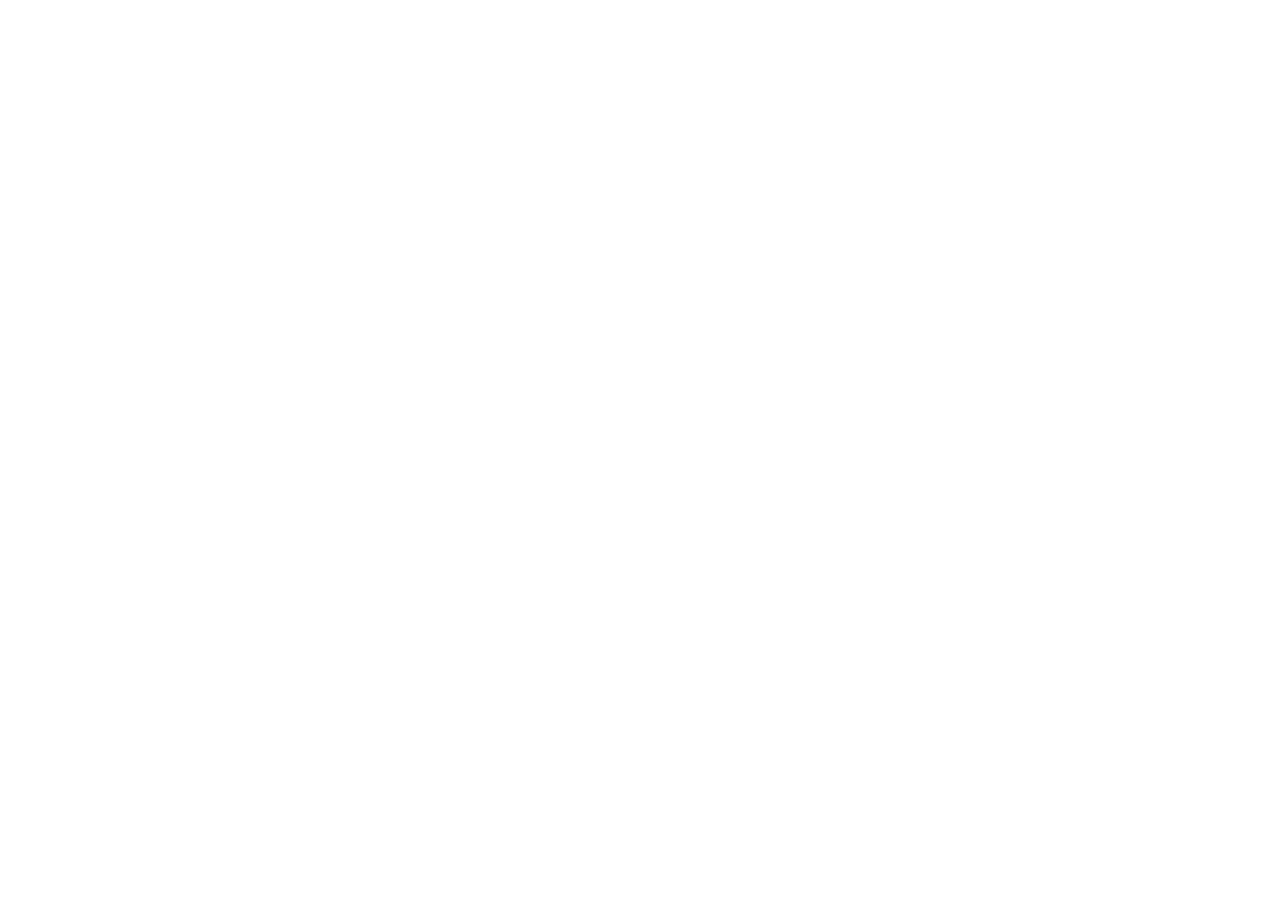
==== galeria.html @ 11febccc "Estructura base" ====
<!doctype html>
<html lang="en">
  <head>
    <meta name="Author" content="PCarrasco"/>
    <meta charset="utf-8"/>
    <meta name="viewport" content="width=device-width, initial-scale=1"/>
    <title>Home</title>
    <link href="css/estilos.css" rel="stylesheet" type="text/css"/>
    <link href="https://cdn.jsdelivr.net/npm/bootstrap@5.3.3/dist/css/bootstrap.min.css" rel="stylesheet" integrity="sha384-QWTKZyjpPEjISv5WaRU9OFeRpok6YctnYmDr5pNlyT2bRjXh0JMhjY6hW+ALEwIH" crossorigin="anonymous"/>
  </head>
  <body>
    <script src="https://cdn.jsdelivr.net/npm/bootstrap@5.3.3/dist/js/bootstrap.bundle.min.js" integrity="sha384-YvpcrYf0tY3lHB60NNkmXc5s9fDVZLESaAA55NDzOxhy9GkcIdslK1eN7N6jIeHz" crossorigin="anonymous"></script>
  </body>
</html>
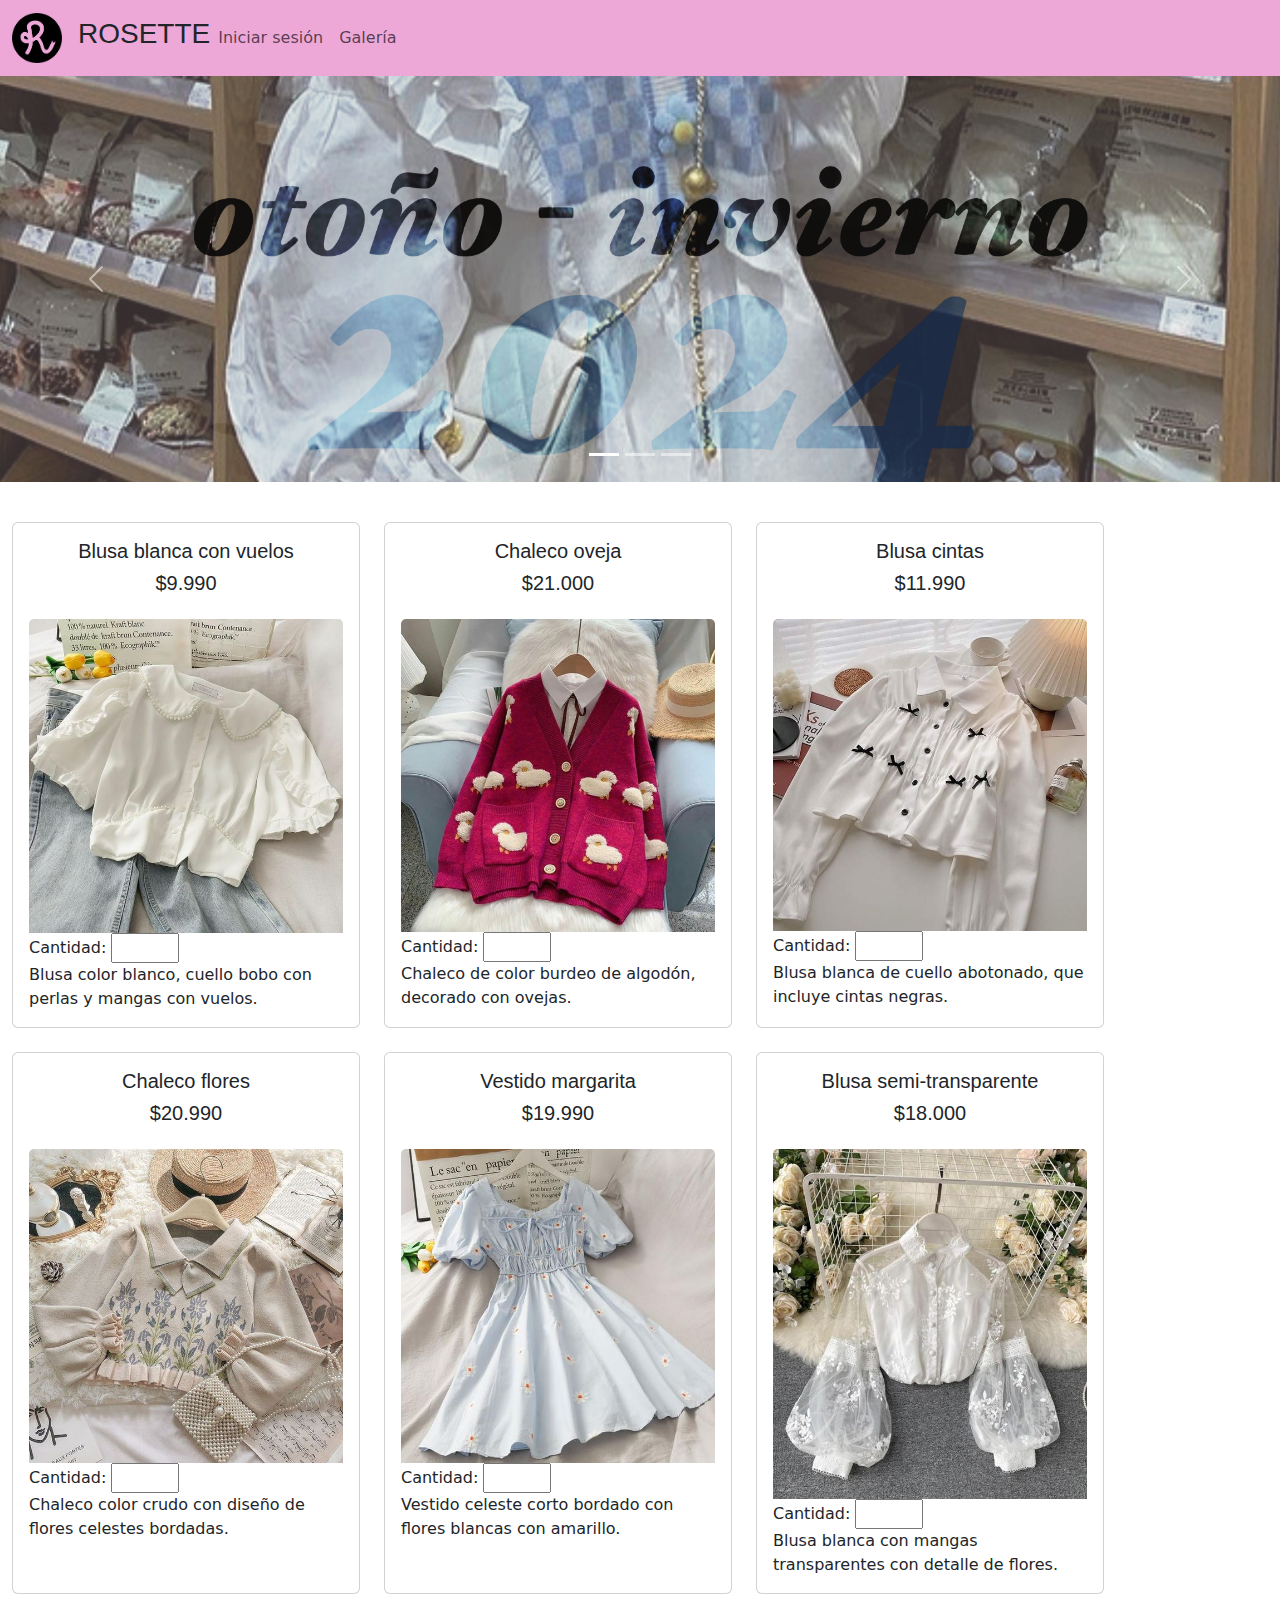
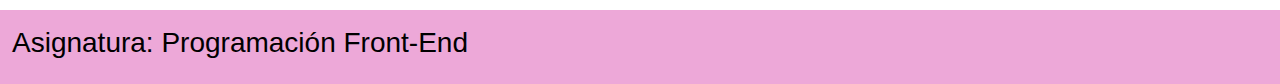
==== commit 3b004937: "Login base" ====
--- a/galeria.html
+++ b/galeria.html
@@ -4,11 +4,149 @@
     <meta name="Author" content="PCarrasco"/>
     <meta charset="utf-8"/>
     <meta name="viewport" content="width=device-width, initial-scale=1"/>
-    <title>Home</title>
+    <title>Galería</title>
     <link href="css/estilos.css" rel="stylesheet" type="text/css"/>
     <link href="https://cdn.jsdelivr.net/npm/bootstrap@5.3.3/dist/css/bootstrap.min.css" rel="stylesheet" integrity="sha384-QWTKZyjpPEjISv5WaRU9OFeRpok6YctnYmDr5pNlyT2bRjXh0JMhjY6hW+ALEwIH" crossorigin="anonymous"/>
   </head>
   <body>
+    <nav class="navbar navbar-expand-lg text-center">
+      <div class="container-fluid">
+        <a class="navbar-brand" href="index.html">
+          <img src="Fotos/Logo.png" width="50" height="50" alt="No Encontrado"/>
+        </a>
+        <h3 class="font-weight-bold">ROSETTE</h3>
+        <button class="navbar-toggler" type="button" data-bs-toggle="collapse" data-bs-target="#navbarNavAltMarkup" aria-controls="navbarNavAltMarkup" aria-expanded="false" aria-label="Toggle navigation">
+          <span class="navbar-toggler-icon"></span>
+        </button>
+        <div class="collapse navbar-collapse" id="navbarNavAltMarkup">
+          <div class="navbar-nav">
+            <a class="nav-link" href="login.html">Iniciar sesión</a>
+            <a class="nav-link" href="galeria.html">Galería</a>
+          </div>
+        </div>
+      </div>
+    </nav>
+    <div id="carouselExampleIndicators" class="carousel slide">
+      <div class="carousel-indicators">
+        <button type="button" data-bs-target="#carouselExampleIndicators" data-bs-slide-to="0" class="active" aria-current="true" aria-label="Slide 1"></button>
+        <button type="button" data-bs-target="#carouselExampleIndicators" data-bs-slide-to="1" aria-label="Slide 2"></button>
+        <button type="button" data-bs-target="#carouselExampleIndicators" data-bs-slide-to="2" aria-label="Slide 3"></button>
+      </div>
+      <div class="carousel-inner">
+        <div class="carousel-item active">
+          <img src="Fotos/ima_principal.png" class="d-block w-100" alt="No Encontrado">
+        </div>
+        <div class="carousel-item">
+          <img src="Fotos/ima_repre.png" class="d-block w-100" alt="No Encontrado">
+        </div>
+        <div class="carousel-item">
+          <img src="..." class="d-block w-100" alt="No Encontrado">
+        </div>
+      </div>
+      <button class="carousel-control-prev" type="button" data-bs-target="#carouselExampleIndicators" data-bs-slide="prev">
+        <span class="carousel-control-prev-icon" aria-hidden="true"></span>
+        <span class="visually-hidden">Previous</span>
+      </button>
+      <button class="carousel-control-next" type="button" data-bs-target="#carouselExampleIndicators" data-bs-slide="next">
+        <span class="carousel-control-next-icon" aria-hidden="true"></span>
+        <span class="visually-hidden">Next</span>
+      </button>
+    </div>
+    <div class="container row row-cols-1 row-cols-md-3 g-4 mt-3">
+      <div class="col">
+        <div class="card h-100">
+          <h5 class="card-title text-center mt-3">Blusa blanca con vuelos</h5>
+          <h5 class="text-center">$9.990</h5>
+          <div class="card-body">
+            <img src="Fotos/blusa2.jpg" class="card-img-top" alt="No Encontrado">
+            <form>
+              <label>Cantidad:</label>
+              <input type="number" min="0" max="5" class="boton"/>
+          </form>
+            <p class="card-text">Blusa color blanco, cuello bobo con perlas y mangas con vuelos.</p>
+          </div>
+        </div>
+      </div>
+      <div class="col">
+        <div class="card h-100">
+          <h5 class="card-title text-center mt-3">Chaleco oveja</h5>
+          <h5 class="text-center">$21.000</h5>
+          <div class="card-body">
+            <img src="Fotos/chaleco3.jpg" class="card-img-top" alt="No Encontrado">
+            <form>
+              <label>Cantidad:</label>
+              <input type="number" min="0" max="5" class="boton"/>
+          </form>
+            <p class="card-text">Chaleco de color burdeo de algodón, decorado con ovejas.</p>
+          </div>
+        </div>
+      </div>
+      <div class="col">
+        <div class="card h-100">
+          <h5 class="card-title text-center mt-3">Blusa cintas</h5>
+          <h5 class="text-center">$11.990</h5>
+          <div class="card-body">
+            <img src="Fotos/blusa4.jpg" class="card-img-top" alt="No Encontrado">
+            <form>
+              <label>Cantidad:</label>
+              <input type="number" min="0" max="5" class="boton"/>
+          </form>
+            <p class="card-text">Blusa blanca de cuello abotonado, que incluye cintas negras.</p>
+          </div>
+        </div>
+      </div>
+      <div class="col">
+        <div class="card h-100">
+          <h5 class="card-title text-center mt-3">Chaleco flores</h5>
+          <h5 class="text-center">$20.990</h5>
+          <div class="card-body">
+            <img src="Fotos/chaleco2.jpg" class="card-img-top" alt="No Encontrado">
+            <form>
+              <label>Cantidad:</label>
+              <input type="number" min="0" max="5" class="boton"/>
+          </form>
+            <p class="card-text">Chaleco color crudo con diseño de flores celestes bordadas.</p>
+          </div>
+        </div>
+      </div>
+      <div class="col">
+        <div class="card h-100">
+          <h5 class="card-title text-center mt-3">Vestido margarita</h5>
+          <h5 class="text-center">$19.990</h5>
+          <div class="card-body">
+            <img src="Fotos/vestido5.jpg" class="card-img-top" alt="No Encontrado">
+            <form>
+              <label>Cantidad:</label>
+              <input type="number" min="0" max="5" class="boton"/>
+          </form>
+            <p class="card-text">Vestido celeste corto bordado con flores blancas con amarillo.</p>
+          </div>
+        </div>
+      </div>
+      <div class="col">
+        <div class="card h-100">
+          <h5 class="card-title text-center mt-3">Blusa semi-transparente</h5>
+          <h5 class="text-center">$18.000</h5>
+          <div class="card-body">
+            <img src="Fotos/blusa3.jpg" class="card-img-top" alt="No Encontrado">
+            <form>
+              <label>Cantidad:</label>
+              <input type="number" min="0" max="5" class="boton"/>
+          </form>
+            <p class="card-text">Blusa blanca con mangas transparentes con detalle de flores.</p>
+          </div>
+        </div>
+      </div>
+    </div>
+    <footer class="mt-3">
+      <nav class="navbar">
+        <div class="container-fluid">
+          <span class="navbar-text text-black text-center">
+            <h3>Asignatura: Programación Front-End</h3>
+          </span>
+        </div>
+      </nav>
+    </footer>
     <script src="https://cdn.jsdelivr.net/npm/bootstrap@5.3.3/dist/js/bootstrap.bundle.min.js" integrity="sha384-YvpcrYf0tY3lHB60NNkmXc5s9fDVZLESaAA55NDzOxhy9GkcIdslK1eN7N6jIeHz" crossorigin="anonymous"></script>
   </body>
 </html>--- a/css/estilos.css
+++ b/css/estilos.css
@@ -0,0 +1,15 @@
+nav a:hover{
+    text-decoration: underline;
+}
+
+nav{
+    background-color: #EDA8D8;
+}
+
+h2,h3,h4,h5{
+    font-family: arial;
+}
+
+#Uno{
+    background-color: #EDA8D8;
+}
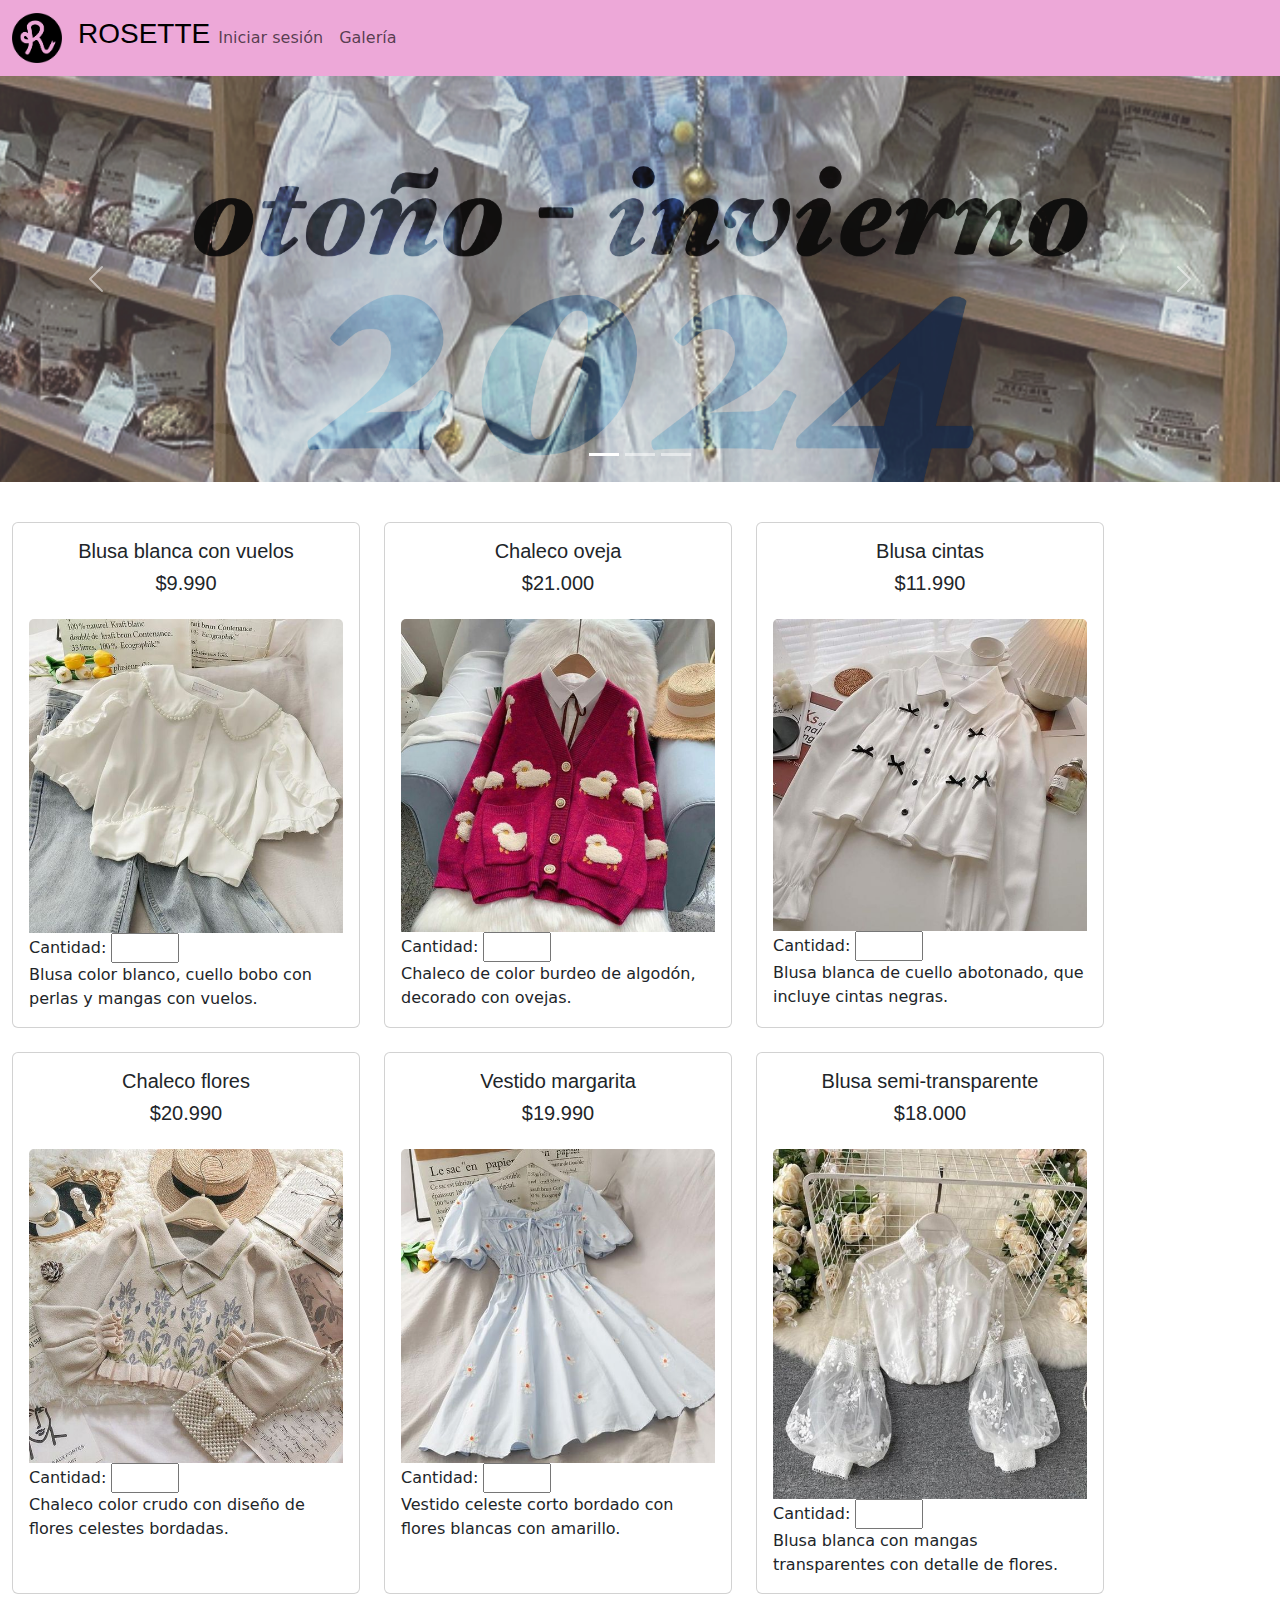
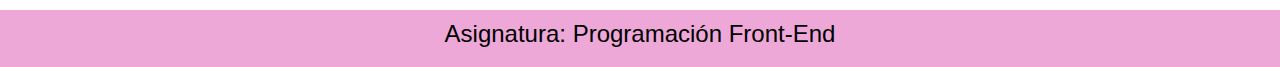
==== commit 10e42cf9: "Home listo" ====
--- a/galeria.html
+++ b/galeria.html
@@ -14,7 +14,9 @@
         <a class="navbar-brand" href="index.html">
           <img src="Fotos/Logo.png" width="50" height="50" alt="No Encontrado"/>
         </a>
-        <h3 class="font-weight-bold">ROSETTE</h3>
+        <a href="index.html" style="text-decoration: none;" class="text-black">
+          <h3>ROSETTE</h3>
+        </a>
         <button class="navbar-toggler" type="button" data-bs-toggle="collapse" data-bs-target="#navbarNavAltMarkup" aria-controls="navbarNavAltMarkup" aria-expanded="false" aria-label="Toggle navigation">
           <span class="navbar-toggler-icon"></span>
         </button>
@@ -139,12 +141,8 @@
       </div>
     </div>
     <footer class="mt-3">
-      <nav class="navbar">
-        <div class="container-fluid">
-          <span class="navbar-text text-black text-center">
-            <h3>Asignatura: Programación Front-End</h3>
-          </span>
-        </div>
+      <nav>
+        <h4 class="text-center text-black">Asignatura: Programación Front-End</h4>
       </nav>
     </footer>
     <script src="https://cdn.jsdelivr.net/npm/bootstrap@5.3.3/dist/js/bootstrap.bundle.min.js" integrity="sha384-YvpcrYf0tY3lHB60NNkmXc5s9fDVZLESaAA55NDzOxhy9GkcIdslK1eN7N6jIeHz" crossorigin="anonymous"></script>
--- a/css/estilos.css
+++ b/css/estilos.css
@@ -10,6 +10,23 @@
     font-family: arial;
 }
 
+table h4:hover{
+    color: #EDA8D8;
+}
+
+footer{
+    padding: 10px;
+    background-color: #EDA8D8
+}
+
 #Uno{
     background-color: #EDA8D8;
 }
+
+#Dos img{
+    border-radius: 50%;
+}
+
+.not{
+    padding-left: 10px;
+}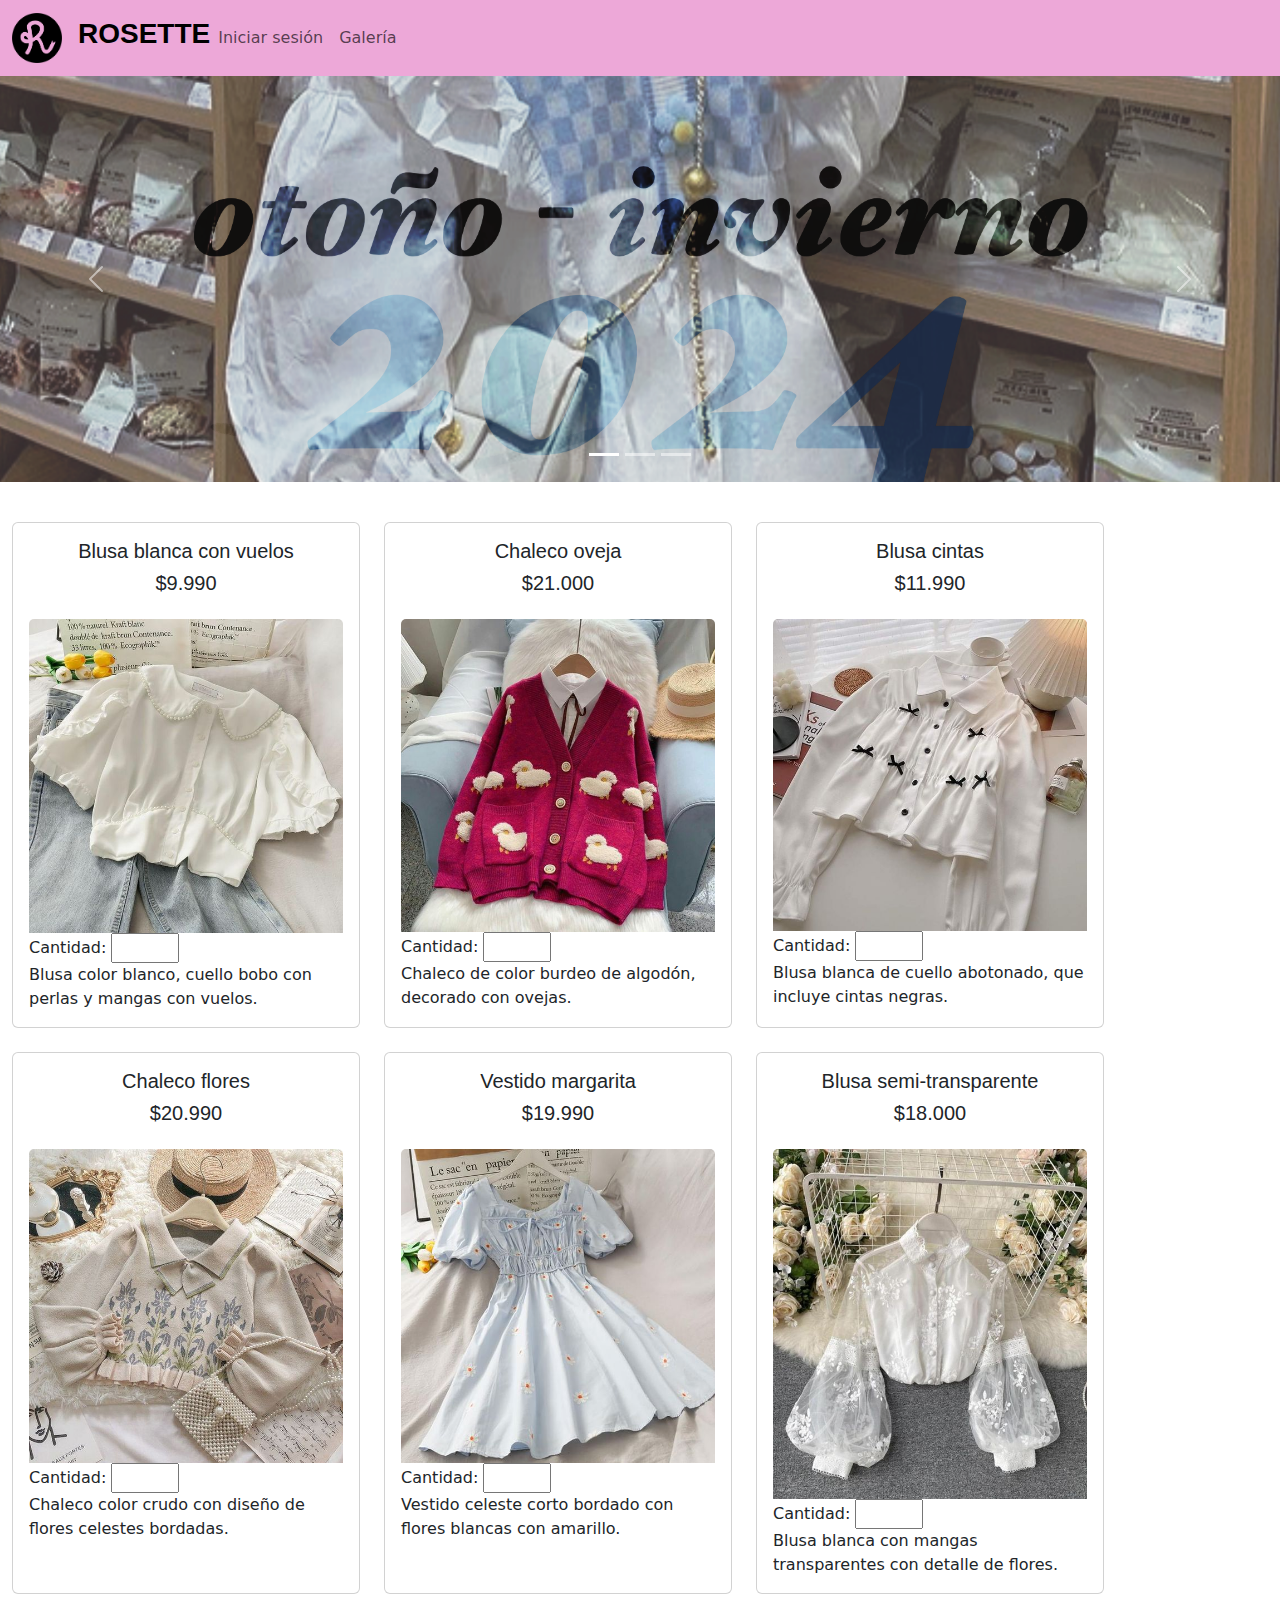
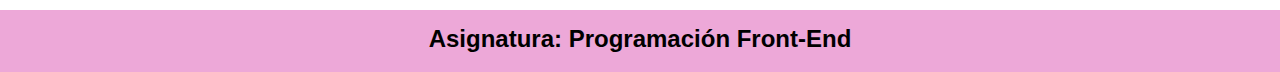
==== commit 7405035f: "Login listo" ====
--- a/galeria.html
+++ b/galeria.html
@@ -15,7 +15,7 @@
           <img src="Fotos/Logo.png" width="50" height="50" alt="No Encontrado"/>
         </a>
         <a href="index.html" style="text-decoration: none;" class="text-black">
-          <h3>ROSETTE</h3>
+          <h3 class="fw-bold">ROSETTE</h3>
         </a>
         <button class="navbar-toggler" type="button" data-bs-toggle="collapse" data-bs-target="#navbarNavAltMarkup" aria-controls="navbarNavAltMarkup" aria-expanded="false" aria-label="Toggle navigation">
           <span class="navbar-toggler-icon"></span>
@@ -142,7 +142,7 @@
     </div>
     <footer class="mt-3">
       <nav>
-        <h4 class="text-center text-black">Asignatura: Programación Front-End</h4>
+        <h4 class="text-center text-black fw-bold">Asignatura: Programación Front-End</h4>
       </nav>
     </footer>
     <script src="https://cdn.jsdelivr.net/npm/bootstrap@5.3.3/dist/js/bootstrap.bundle.min.js" integrity="sha384-YvpcrYf0tY3lHB60NNkmXc5s9fDVZLESaAA55NDzOxhy9GkcIdslK1eN7N6jIeHz" crossorigin="anonymous"></script>
--- a/css/estilos.css
+++ b/css/estilos.css
@@ -16,6 +16,7 @@
 
 footer{
     padding: 10px;
+    padding-top:15px;
     background-color: #EDA8D8
 }
 
@@ -27,6 +28,11 @@
     border-radius: 50%;
 }
 
+#Tres{
+    margin-top: 20px;
+    width: 70%;
+}
+
 .not{
     padding-left: 10px;
 }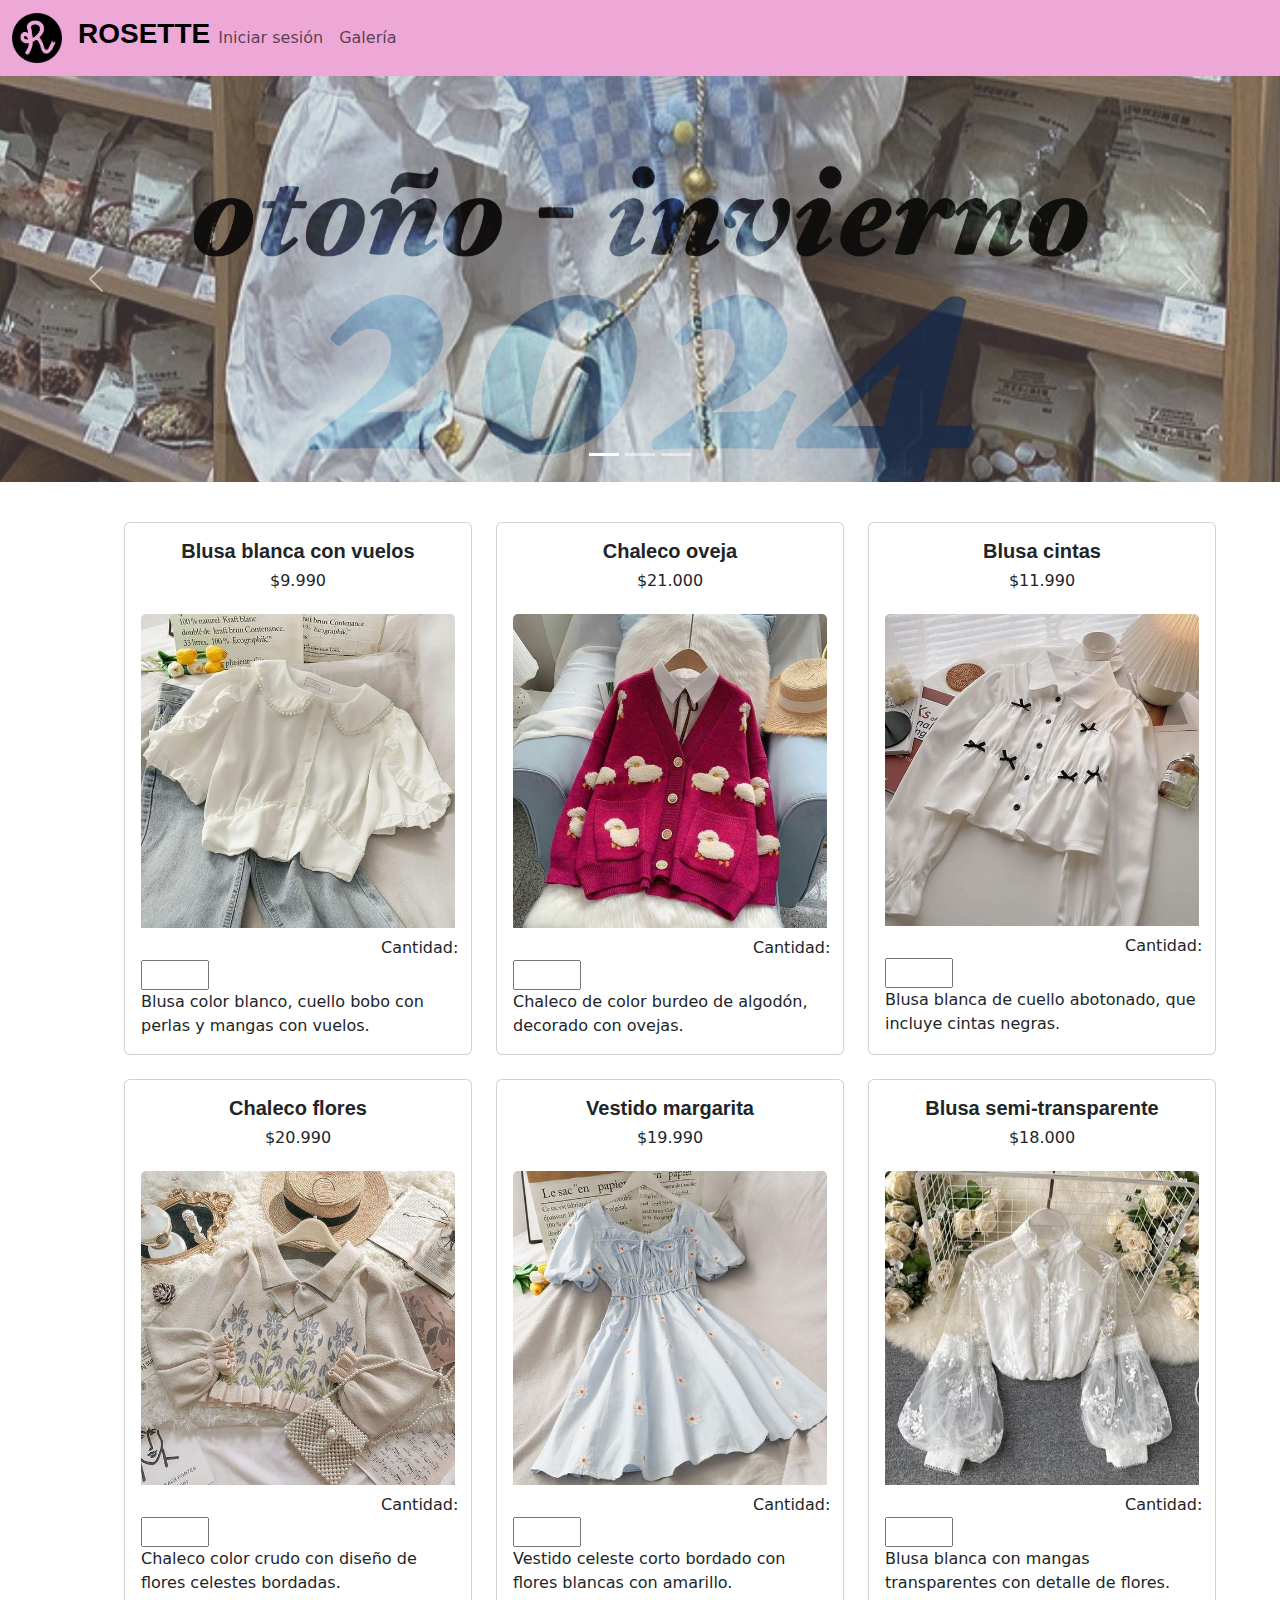
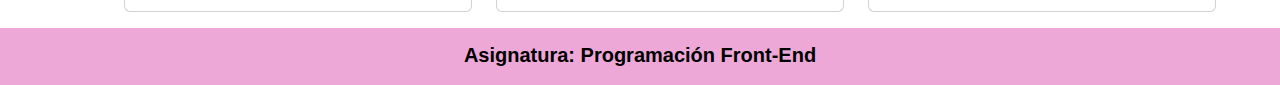
==== commit 420321bf: "Galeria lista" ====
--- a/galeria.html
+++ b/galeria.html
@@ -54,87 +54,87 @@
         <span class="visually-hidden">Next</span>
       </button>
     </div>
-    <div class="container row row-cols-1 row-cols-md-3 g-4 mt-3">
+    <div class="container row row-cols-1 row-cols-md-3 g-4 mt-3 cgal" id="Cuatro">
       <div class="col">
         <div class="card h-100">
-          <h5 class="card-title text-center mt-3">Blusa blanca con vuelos</h5>
-          <h5 class="text-center">$9.990</h5>
+          <h5 class="card-title text-center mt-3 fw-bold">Blusa blanca con vuelos</h5>
+          <h6 class="text-center">$9.990</h6>
           <div class="card-body">
             <img src="Fotos/blusa2.jpg" class="card-img-top" alt="No Encontrado">
-            <form>
+            <form class="mt-2">
               <label>Cantidad:</label>
               <input type="number" min="0" max="5" class="boton"/>
-          </form>
+            </form>
             <p class="card-text">Blusa color blanco, cuello bobo con perlas y mangas con vuelos.</p>
           </div>
         </div>
       </div>
       <div class="col">
         <div class="card h-100">
-          <h5 class="card-title text-center mt-3">Chaleco oveja</h5>
-          <h5 class="text-center">$21.000</h5>
+          <h5 class="card-title text-center mt-3 fw-bold">Chaleco oveja</h5>
+          <h6 class="text-center">$21.000</h6>
           <div class="card-body">
             <img src="Fotos/chaleco3.jpg" class="card-img-top" alt="No Encontrado">
-            <form>
+            <form class="mt-2">
               <label>Cantidad:</label>
               <input type="number" min="0" max="5" class="boton"/>
-          </form>
+            </form>
             <p class="card-text">Chaleco de color burdeo de algodón, decorado con ovejas.</p>
           </div>
         </div>
       </div>
       <div class="col">
         <div class="card h-100">
-          <h5 class="card-title text-center mt-3">Blusa cintas</h5>
-          <h5 class="text-center">$11.990</h5>
+          <h5 class="card-title text-center mt-3 fw-bold">Blusa cintas</h5>
+          <h6 class="text-center">$11.990</h6>
           <div class="card-body">
             <img src="Fotos/blusa4.jpg" class="card-img-top" alt="No Encontrado">
-            <form>
+            <form class="mt-2">
               <label>Cantidad:</label>
               <input type="number" min="0" max="5" class="boton"/>
-          </form>
+           </form>
             <p class="card-text">Blusa blanca de cuello abotonado, que incluye cintas negras.</p>
           </div>
         </div>
       </div>
       <div class="col">
         <div class="card h-100">
-          <h5 class="card-title text-center mt-3">Chaleco flores</h5>
-          <h5 class="text-center">$20.990</h5>
+          <h5 class="card-title text-center mt-3 fw-bold">Chaleco flores</h5>
+          <h6 class="text-center">$20.990</h6>
           <div class="card-body">
             <img src="Fotos/chaleco2.jpg" class="card-img-top" alt="No Encontrado">
-            <form>
+            <form class="mt-2">
               <label>Cantidad:</label>
               <input type="number" min="0" max="5" class="boton"/>
-          </form>
+           </form>
             <p class="card-text">Chaleco color crudo con diseño de flores celestes bordadas.</p>
           </div>
         </div>
       </div>
       <div class="col">
         <div class="card h-100">
-          <h5 class="card-title text-center mt-3">Vestido margarita</h5>
-          <h5 class="text-center">$19.990</h5>
+          <h5 class="card-title text-center mt-3 fw-bold">Vestido margarita</h5>
+          <h6 class="text-center">$19.990</h6>
           <div class="card-body">
             <img src="Fotos/vestido5.jpg" class="card-img-top" alt="No Encontrado">
-            <form>
+            <form class="mt-2">
               <label>Cantidad:</label>
               <input type="number" min="0" max="5" class="boton"/>
-          </form>
+            </form>
             <p class="card-text">Vestido celeste corto bordado con flores blancas con amarillo.</p>
           </div>
         </div>
       </div>
       <div class="col">
         <div class="card h-100">
-          <h5 class="card-title text-center mt-3">Blusa semi-transparente</h5>
-          <h5 class="text-center">$18.000</h5>
+          <h5 class="card-title text-center mt-3 fw-bold">Blusa semi-transparente</h5>
+          <h6 class="text-center">$18.000</h6>
           <div class="card-body">
             <img src="Fotos/blusa3.jpg" class="card-img-top" alt="No Encontrado">
-            <form>
+            <form class="mt-2">
               <label>Cantidad:</label>
               <input type="number" min="0" max="5" class="boton"/>
-          </form>
+           </form>
             <p class="card-text">Blusa blanca con mangas transparentes con detalle de flores.</p>
           </div>
         </div>
@@ -142,7 +142,7 @@
     </div>
     <footer class="mt-3">
       <nav>
-        <h4 class="text-center text-black fw-bold">Asignatura: Programación Front-End</h4>
+        <h5 class="text-center text-black fw-bold">Asignatura: Programación Front-End</h5>
       </nav>
     </footer>
     <script src="https://cdn.jsdelivr.net/npm/bootstrap@5.3.3/dist/js/bootstrap.bundle.min.js" integrity="sha384-YvpcrYf0tY3lHB60NNkmXc5s9fDVZLESaAA55NDzOxhy9GkcIdslK1eN7N6jIeHz" crossorigin="anonymous"></script>
--- a/css/estilos.css
+++ b/css/estilos.css
@@ -33,6 +33,24 @@
     width: 70%;
 }
 
+#Cuatro{
+    margin-left:100px;
+}
+
+#Cuatro label{
+    padding-left: 240px;
+}
+
 .not{
     padding-left: 10px;
+}
+
+.cgal h5:hover{
+    color: #EDA8D8;
+}
+
+@media screen and (max-width:650px){
+    #Cuatro{
+        margin: 0;
+    }
 }